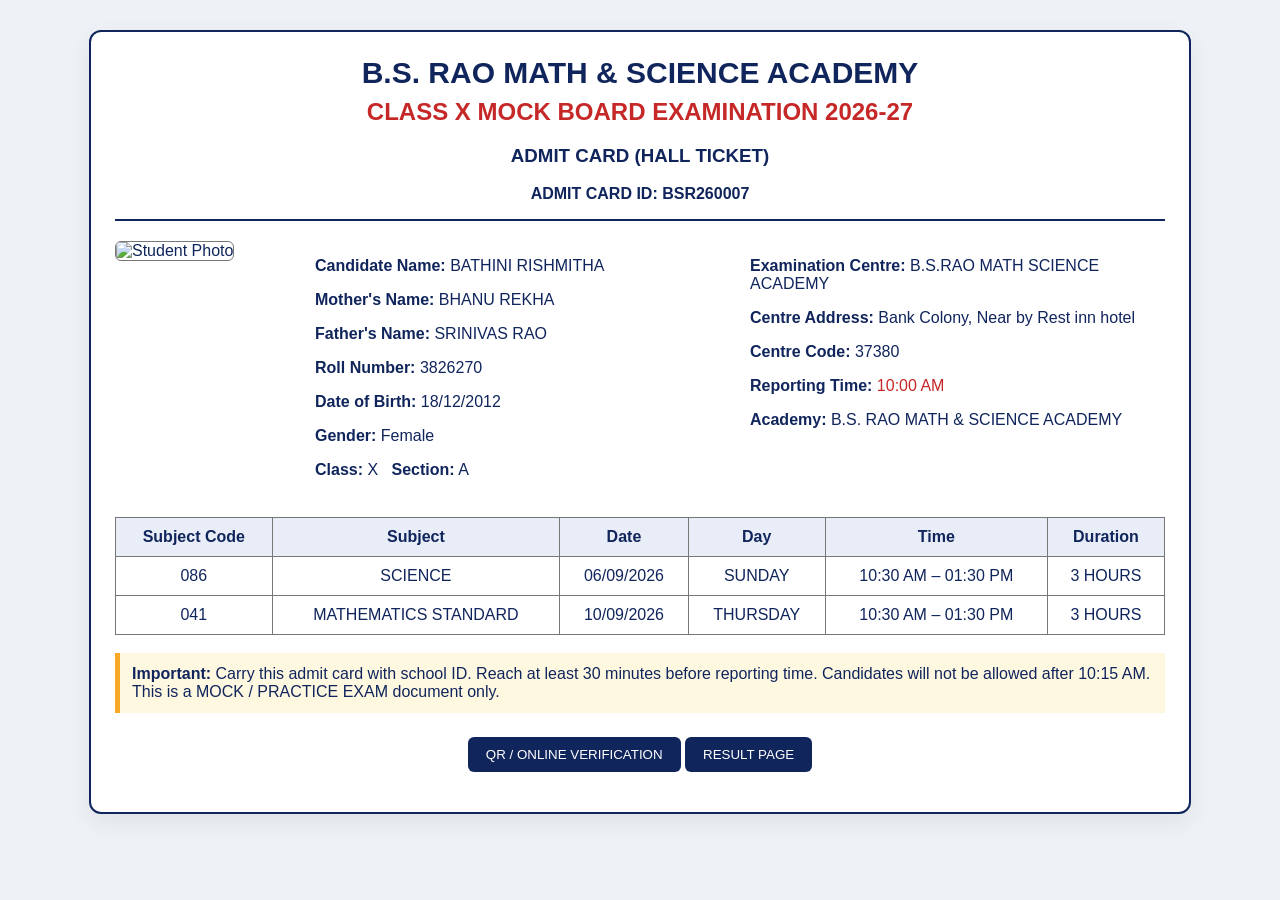
==== hall-ticket.html @ 82ec6c9b "Add files via upload" ====
<!doctype html>
<html><head><meta charset="utf-8"><meta name="viewport" content="width=device-width,initial-scale=1">
<title>BSR260007 | Hall Ticket</title><link rel="stylesheet" href="style.css"></head>
<body><main class="card">
<header><h1>B.S. RAO MATH & SCIENCE ACADEMY</h1><h2>CLASS X MOCK BOARD EXAMINATION 2026-27</h2><h3>ADMIT CARD (HALL TICKET)</h3><strong>ADMIT CARD ID: BSR260007</strong></header>
<section class="grid">
<div><img class="photo" src="student-photo.png" alt="Student Photo"></div>
<div>
<p><b>Candidate Name:</b> BATHINI RISHMITHA</p>
<p><b>Mother's Name:</b> BHANU REKHA</p>
<p><b>Father's Name:</b> SRINIVAS RAO</p>
<p><b>Roll Number:</b> 3826270</p>
<p><b>Date of Birth:</b> 18/12/2012</p>
<p><b>Gender:</b> Female</p>
<p><b>Class:</b> X &nbsp; <b>Section:</b> A</p>
</div>
<div>
<p><b>Examination Centre:</b> B.S.RAO MATH SCIENCE ACADEMY</p>
<p><b>Centre Address:</b> Bank Colony, Near by Rest inn hotel</p>
<p><b>Centre Code:</b> 37380</p>
<p><b>Reporting Time:</b> <span style="color:#c62828">10:00 AM</span></p>
<p><b>Academy:</b> B.S. RAO MATH & SCIENCE ACADEMY</p>
</div></section>
<table><tr><th>Subject Code</th><th>Subject</th><th>Date</th><th>Day</th><th>Time</th><th>Duration</th></tr>
<tr><td>086</td><td>SCIENCE</td><td>06/09/2026</td><td>SUNDAY</td><td>10:30 AM – 01:30 PM</td><td>3 HOURS</td></tr><tr><td>041</td><td>MATHEMATICS STANDARD</td><td>10/09/2026</td><td>THURSDAY</td><td>10:30 AM – 01:30 PM</td><td>3 HOURS</td></tr>
</table>
<div class="notice"><b>Important:</b> Carry this admit card with school ID. Reach at least 30 minutes before reporting time. Candidates will not be allowed after 10:15 AM. This is a MOCK / PRACTICE EXAM document only.</div>
<p style="text-align:center;margin-top:24px"><a href="verify.html"><button>QR / ONLINE VERIFICATION</button></a> <a href="result.html"><button>RESULT PAGE</button></a></p>
</main></body></html>
---- style.css ----
body{font-family:Arial,sans-serif;background:#eef2f7;margin:0;color:#10255c}
.card{max-width:1050px;margin:30px auto;background:#fff;border:2px solid #10255c;border-radius:12px;padding:24px;box-shadow:0 8px 25px #0001}
header{text-align:center;border-bottom:2px solid #10255c;padding-bottom:16px}
h1{margin:0;font-size:30px} h2{margin:8px 0;color:#c62828}
.grid{display:grid;grid-template-columns:180px 1fr 1fr;gap:20px;margin-top:20px}
.photo{width:170px;height:210px;object-fit:cover;border:1px solid #777;border-radius:6px}
table{width:100%;border-collapse:collapse;margin-top:22px}th,td{border:1px solid #777;padding:10px;text-align:center}th{background:#e8edf7}
.badge{display:inline-block;padding:8px 14px;border-radius:20px;background:#e8f5e9;color:#1b5e20;font-weight:bold}
button{padding:10px 18px;border:0;border-radius:6px;background:#10255c;color:#fff;cursor:pointer}
.notice{background:#fff8e1;border-left:5px solid #f9a825;padding:12px;margin-top:18px}
@media(max-width:800px){.grid{grid-template-columns:1fr}.photo{width:150px}}
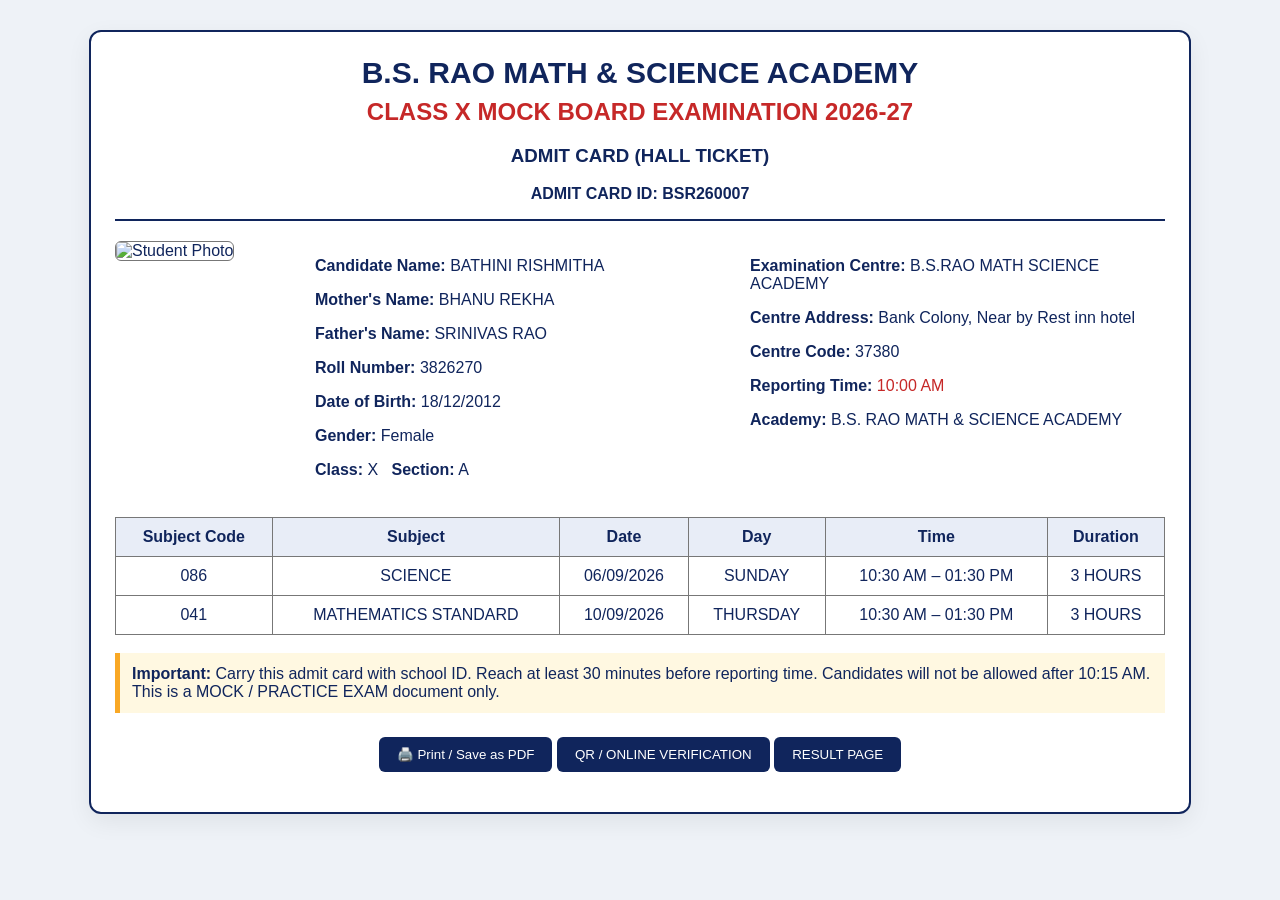
==== commit 59dbb614: "Update hall-ticket.html" ====
--- a/hall-ticket.html
+++ b/hall-ticket.html
@@ -25,5 +25,16 @@
 <tr><td>086</td><td>SCIENCE</td><td>06/09/2026</td><td>SUNDAY</td><td>10:30 AM – 01:30 PM</td><td>3 HOURS</td></tr><tr><td>041</td><td>MATHEMATICS STANDARD</td><td>10/09/2026</td><td>THURSDAY</td><td>10:30 AM – 01:30 PM</td><td>3 HOURS</td></tr>
 </table>
 <div class="notice"><b>Important:</b> Carry this admit card with school ID. Reach at least 30 minutes before reporting time. Candidates will not be allowed after 10:15 AM. This is a MOCK / PRACTICE EXAM document only.</div>
-<p style="text-align:center;margin-top:24px"><a href="verify.html"><button>QR / ONLINE VERIFICATION</button></a> <a href="result.html"><button>RESULT PAGE</button></a></p>
-</main></body></html>+<p style="text-align:center;margin-top:24px">
+<button onclick="window.print()">🖨️ Print / Save as PDF</button>
+<a href="verify.html"><button>QR / ONLINE VERIFICATION</button></a>
+<a href="result.html"><button>RESULT PAGE</button></a>
+</p>
+<style>
+@media print {
+  body { background:#fff !important; }
+  .card { box-shadow:none !important; margin:0 !important; max-width:none !important; }
+  button { display:none !important; }
+}
+</style>
+</main></body></html>
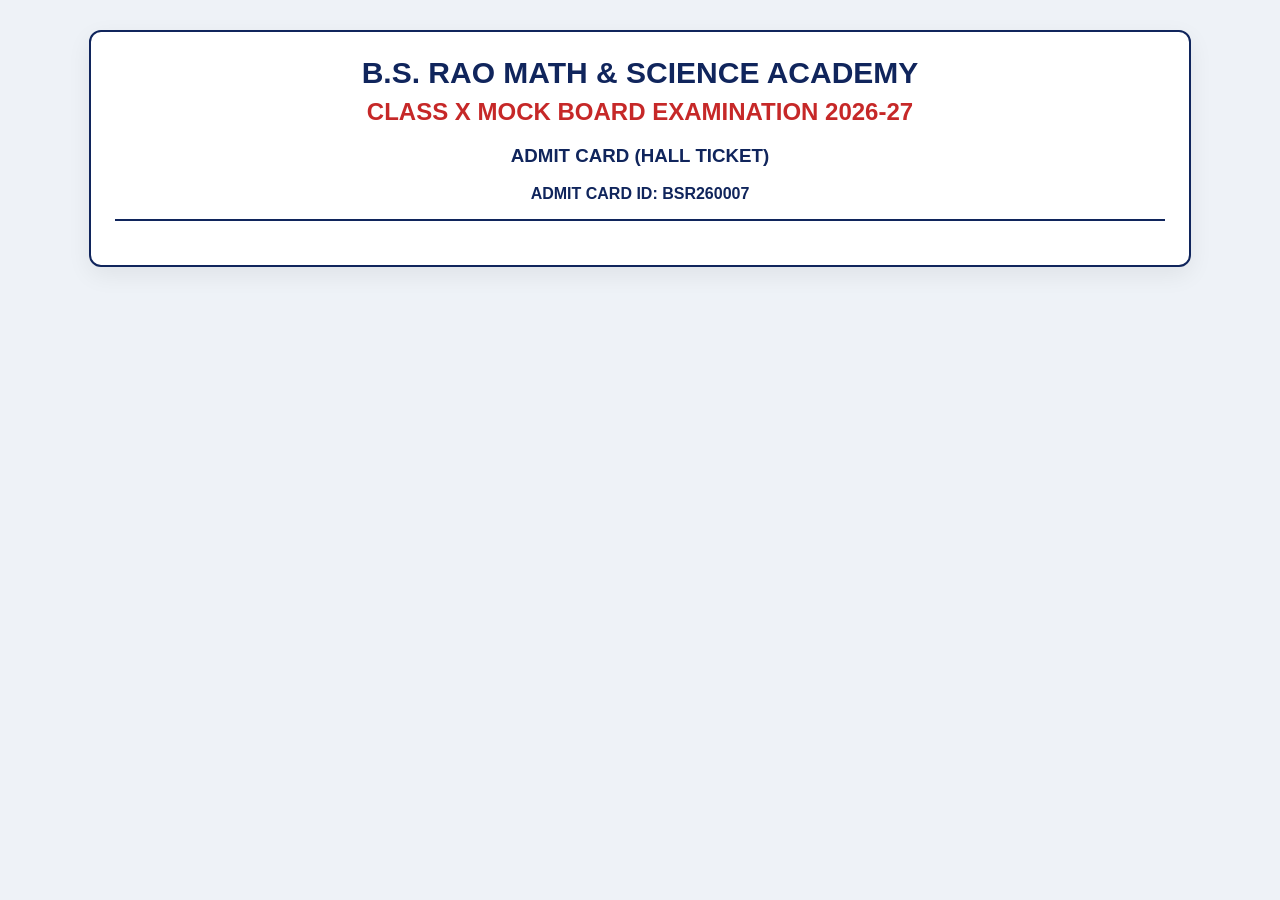
==== commit 47c045fb: "Update hall-ticket.html" ====
--- a/hall-ticket.html
+++ b/hall-ticket.html
@@ -4,37 +4,5 @@
 <body><main class="card">
 <header><h1>B.S. RAO MATH & SCIENCE ACADEMY</h1><h2>CLASS X MOCK BOARD EXAMINATION 2026-27</h2><h3>ADMIT CARD (HALL TICKET)</h3><strong>ADMIT CARD ID: BSR260007</strong></header>
 <section class="grid">
-<div><img class="photo" src="student-photo.png" alt="Student Photo"></div>
-<div>
-<p><b>Candidate Name:</b> BATHINI RISHMITHA</p>
-<p><b>Mother's Name:</b> BHANU REKHA</p>
-<p><b>Father's Name:</b> SRINIVAS RAO</p>
-<p><b>Roll Number:</b> 3826270</p>
-<p><b>Date of Birth:</b> 18/12/2012</p>
-<p><b>Gender:</b> Female</p>
-<p><b>Class:</b> X &nbsp; <b>Section:</b> A</p>
-</div>
-<div>
-<p><b>Examination Centre:</b> B.S.RAO MATH SCIENCE ACADEMY</p>
-<p><b>Centre Address:</b> Bank Colony, Near by Rest inn hotel</p>
-<p><b>Centre Code:</b> 37380</p>
-<p><b>Reporting Time:</b> <span style="color:#c62828">10:00 AM</span></p>
-<p><b>Academy:</b> B.S. RAO MATH & SCIENCE ACADEMY</p>
-</div></section>
-<table><tr><th>Subject Code</th><th>Subject</th><th>Date</th><th>Day</th><th>Time</th><th>Duration</th></tr>
-<tr><td>086</td><td>SCIENCE</td><td>06/09/2026</td><td>SUNDAY</td><td>10:30 AM – 01:30 PM</td><td>3 HOURS</td></tr><tr><td>041</td><td>MATHEMATICS STANDARD</td><td>10/09/2026</td><td>THURSDAY</td><td>10:30 AM – 01:30 PM</td><td>3 HOURS</td></tr>
-</table>
-<div class="notice"><b>Important:</b> Carry this admit card with school ID. Reach at least 30 minutes before reporting time. Candidates will not be allowed after 10:15 AM. This is a MOCK / PRACTICE EXAM document only.</div>
-<p style="text-align:center;margin-top:24px">
-<button onclick="window.print()">🖨️ Print / Save as PDF</button>
-<a href="verify.html"><button>QR / ONLINE VERIFICATION</button></a>
-<a href="result.html"><button>RESULT PAGE</button></a>
-</p>
-<style>
-@media print {
-  body { background:#fff !important; }
-  .card { box-shadow:none !important; margin:0 !important; max-width:none !important; }
-  button { display:none !important; }
-}
-</style>
-</main></body></html>
+<div><img class="photo" style="display:block;width:170px;height:210px;object-fit:cover;border:1px solid #777;border-radius:6px" src="[data-uri]
+Preview truncated for large file
